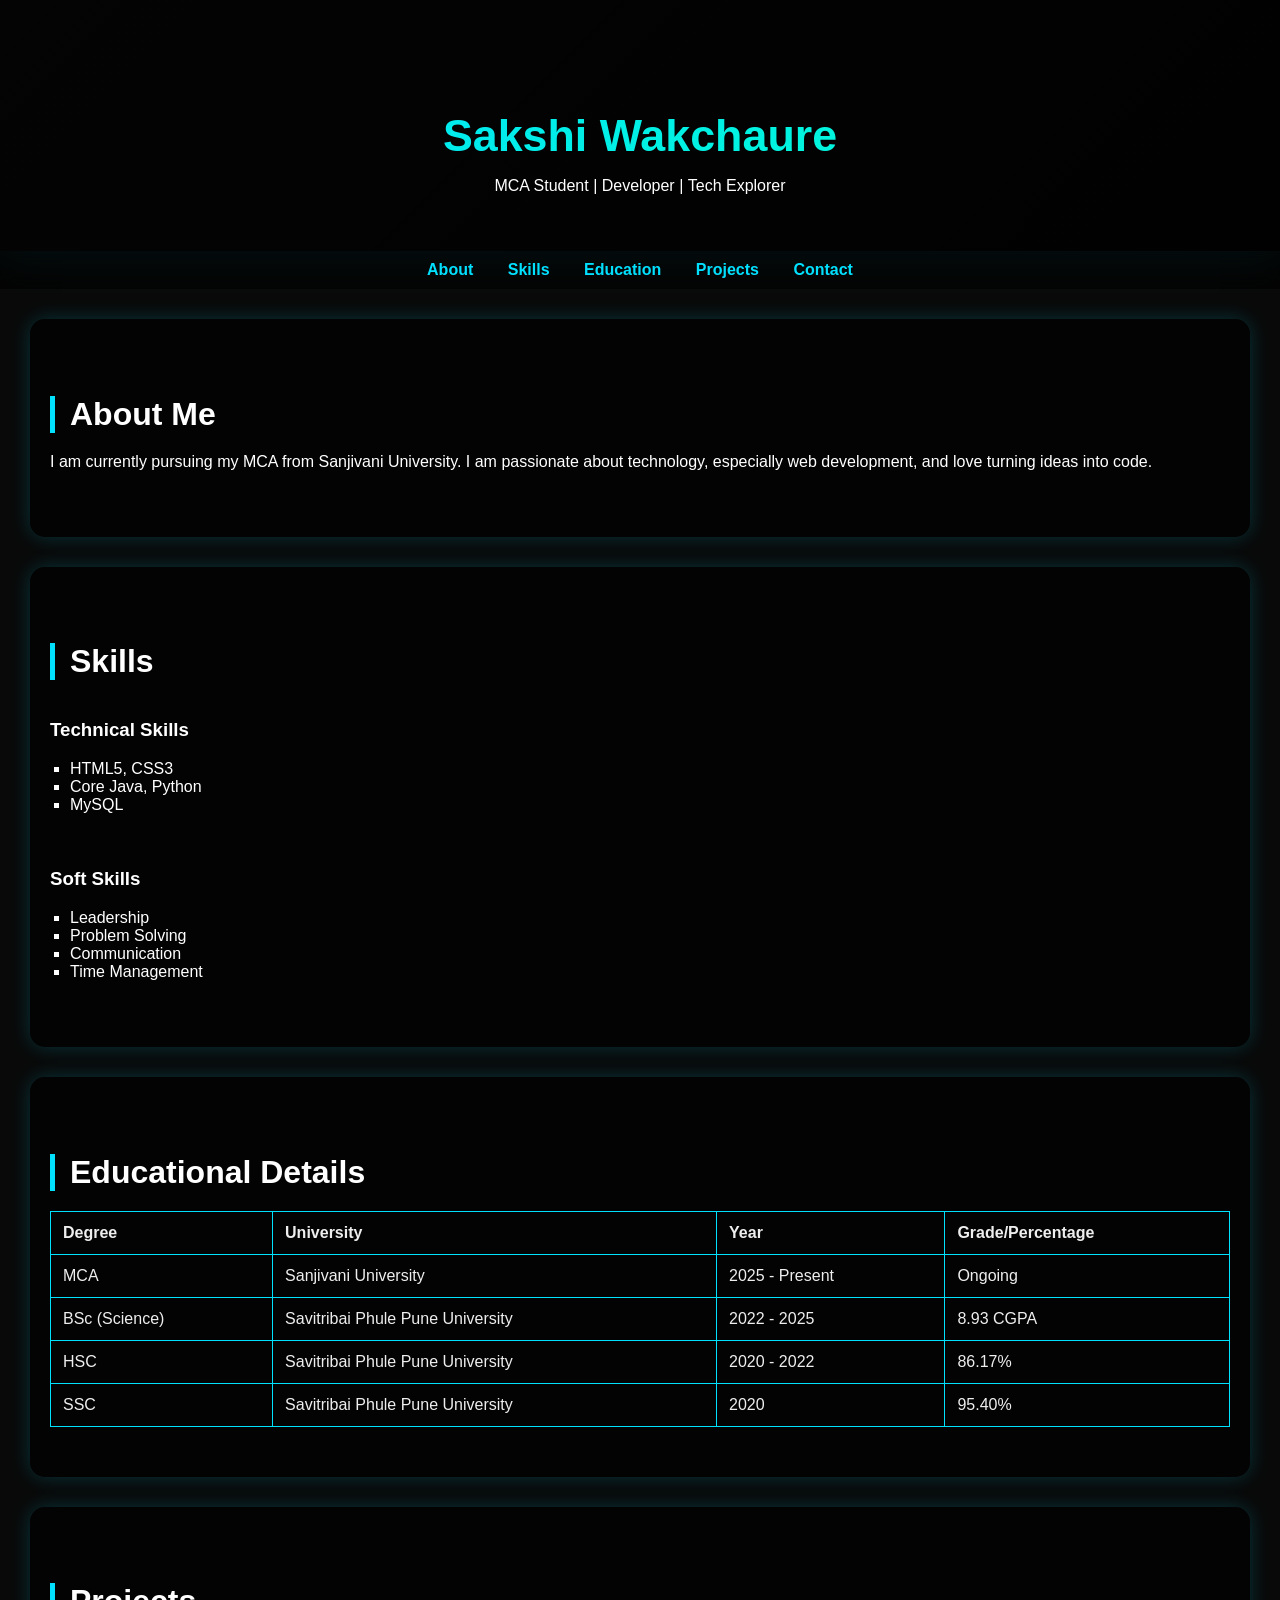
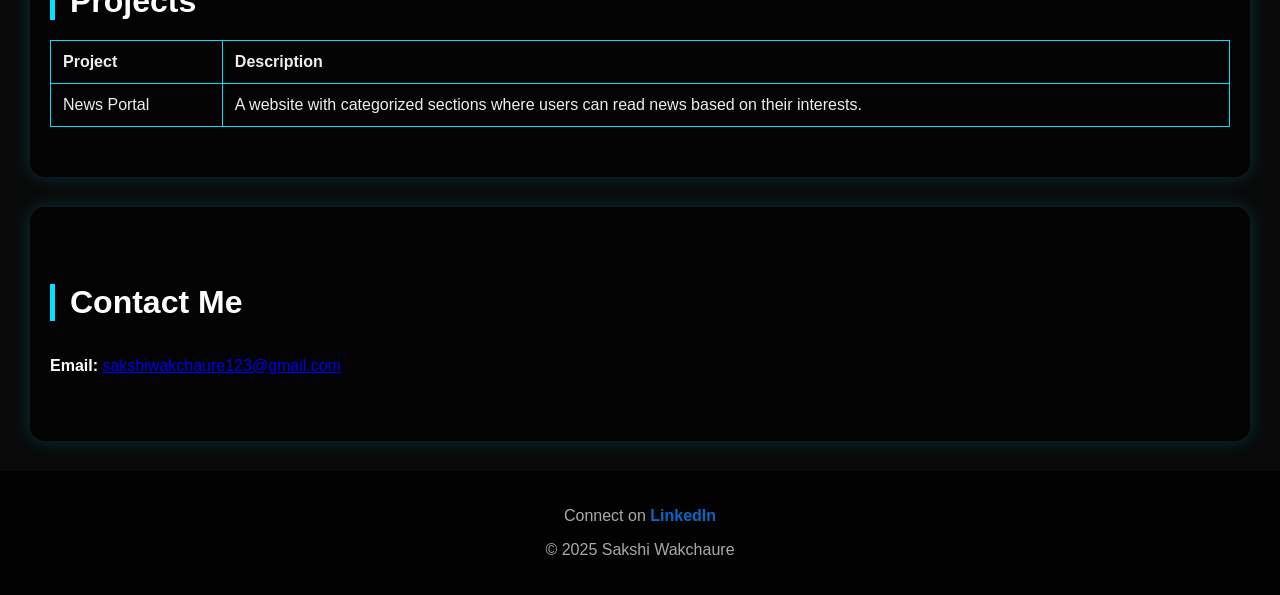
==== index.html @ 6e75778d "Initial portfolio commit" ====
<!DOCTYPE html>
<html lang="en">
<head>
<meta charset="UTF-8">
<meta name="viewport" content="width=device-width, initial-scale=1">
<title>Portfolio</title>

<link rel="stylesheet" href="style.css">

</head>

<body>

<header>
<h1>Sakshi Wakchaure</h1>
<p class="animated-text">
<span>MCA Student</span> |
<span>Developer</span> |
<span>Tech Explorer</span>
</p>
</header>

<nav>
<a href="#about">About</a>
<a href="#skills">Skills</a>
<a href="#education">Education</a>
<a href="#projects">Projects</a>
<a href="#contact">Contact</a>
</nav>

<section id="about">
<h2>About Me</h2>
<p>I am currently pursuing my MCA from Sanjivani University. I am passionate about technology, especially web development, and love turning ideas into code.</p>
</section>

<section id="skills">
<h2>Skills</h2>

<div class="skills-container">

<div>
<h3>Technical Skills</h3>
<ul>
<li>HTML5, CSS3</li>
<li>Core Java, Python</li>
<li>MySQL</li>
</ul>
</div>

<div>
<h3>Soft Skills</h3>
<ul>
<li>Leadership</li>
<li>Problem Solving</li>
<li>Communication</li>
<li>Time Management</li>
</ul>
</div>

</div>
</section>

<section id="education">

<h2>Educational Details</h2>

<table>
<tr>
<th>Degree</th>
<th>University</th>
<th>Year</th>
<th>Grade/Percentage</th>
</tr>

<tr>
<td>MCA</td>
<td>Sanjivani University</td>
<td>2025 - Present</td>
<td>Ongoing</td>
</tr>

<tr>
<td>BSc (Science)</td>
<td>Savitribai Phule Pune University</td>
<td>2022 - 2025</td>
<td>8.93 CGPA</td>
</tr>

<tr>
<td>HSC</td>
<td>Savitribai Phule Pune University</td>
<td>2020 - 2022</td>
<td>86.17%</td>
</tr>

<tr>
<td>SSC</td>
<td>Savitribai Phule Pune University</td>
<td>2020</td>
<td>95.40%</td>
</tr>

</table>
</section>

<section id="projects">

<h2>Projects</h2>

<table>
<tr>
<th>Project</th>
<th>Description</th>
</tr>

<tr>
<td>News Portal</td>
<td>A website with categorized sections where users can read news based on their interests.</td>
</tr>

</table>
</section>

<section id="contact">

<h2>Contact Me</h2>

<div class="contact-info">
<p><strong>Email:</strong>
<a href="mailto:sakshiwakchaure123@gmail.com">
sakshiwakchaure123@gmail.com
</a>
</p>
</div>

</section>

<footer>

<p>
Connect on
<a href="https://www.linkedin.com/in/sakshi-wakchaure-64310526a"
target="_blank"
class="linkedin-link">
LinkedIn
</a>
</p>

<p>© 2025 Sakshi Wakchaure</p>

</footer>

</body>
</html>
---- style.css ----
body{
margin:0;
font-family:'Segoe UI',sans-serif;
color:#fff;
background-color:#090909;
}

header{
text-align:center;
padding:80px 20px 40px;
background:url('https://cdn.pixabay.com/photo/2015/01/08/18/24/programming-593312_1280.jpg') center/cover no-repeat;
position:relative;
overflow:hidden;
animation:fadeInDown 1s ease-out;
box-shadow:0 0 40px rgba(0,224,255,0.2);
}

header::after{
content:'';
position:absolute;
top:0;
left:0;
width:100%;
height:100%;
background:linear-gradient(135deg,rgba(0,0,0,0.6),rgba(0,0,0,0.9));
z-index:0;
}

header h1,
header p{
position:relative;
z-index:1;
}

header h1{
font-size:2.8rem;
margin-bottom:10px;
background:linear-gradient(135deg,#00e0ff,#00ffcc);
-webkit-background-clip:text;
-webkit-text-fill-color:transparent;
}

.animated-text span{
display:inline-block;
opacity:0;
animation:textEnter 1s forwards;
}

.animated-text span:nth-child(1){animation-delay:0.5s;}
.animated-text span:nth-child(2){animation-delay:1.5s;}
.animated-text span:nth-child(3){animation-delay:2.5s;}

@keyframes textEnter{
from{
transform:translateY(20px);
opacity:0;
}
to{
transform:translateY(0);
opacity:1;
}
}

nav{
background:rgba(0,0,0,0.6);
padding:10px;
text-align:center;
position:sticky;
top:0;
z-index:1000;
backdrop-filter:blur(8px);
}

nav a{
color:#00e0ff;
margin:0 15px;
text-decoration:none;
font-weight:bold;
transition:0.3s;
}

nav a:hover{
color:#fff;
transform:scale(1.1);
}

section{
padding:50px 20px;
background-color:rgba(0,0,0,0.6);
margin:30px;
border-radius:15px;
box-shadow:0 0 20px #00e0ff33;
backdrop-filter:blur(4px);
animation:slideUp 1s ease-out;
}

section h2{
font-size:2rem;
border-left:5px solid #00e0ff;
padding-left:15px;
margin-bottom:20px;
transition:0.3s;
}

section h2:hover{
transform:translateX(10px);
color:#00e0ff;
}

.skills-container{
display:flex;
flex-direction:column;
gap:20px;
}

ul{
list-style-type:square;
padding-left:20px;
}

ul li:hover{
transform:translateX(10px);
color:#00e0ff;
}

table{
width:100%;
border-collapse:collapse;
margin-top:10px;
}

table,th,td{
border:1px solid #00e0ff;
}

th,td{
padding:12px;
text-align:left;
color:#eee;
}

.contact-info{
display:flex;
flex-direction:column;
gap:10px;
}

.linkedin-link{
color:#0A66C2;
font-weight:bold;
text-decoration:none;
}

.linkedin-link:hover{
color:#fff;
text-decoration:underline;
}

footer{
text-align:center;
padding:20px;
background-color:rgba(0,0,0,0.8);
color:#aaa;
}

@keyframes fadeInDown{
from{opacity:0;transform:translateY(-30px);}
to{opacity:1;transform:translateY(0);}
}

@keyframes slideUp{
from{opacity:0;transform:translateY(30px);}
to{opacity:1;transform:translateY(0);}
}

@media(max-width:600px){
header h1{
font-size:2rem;
}
}
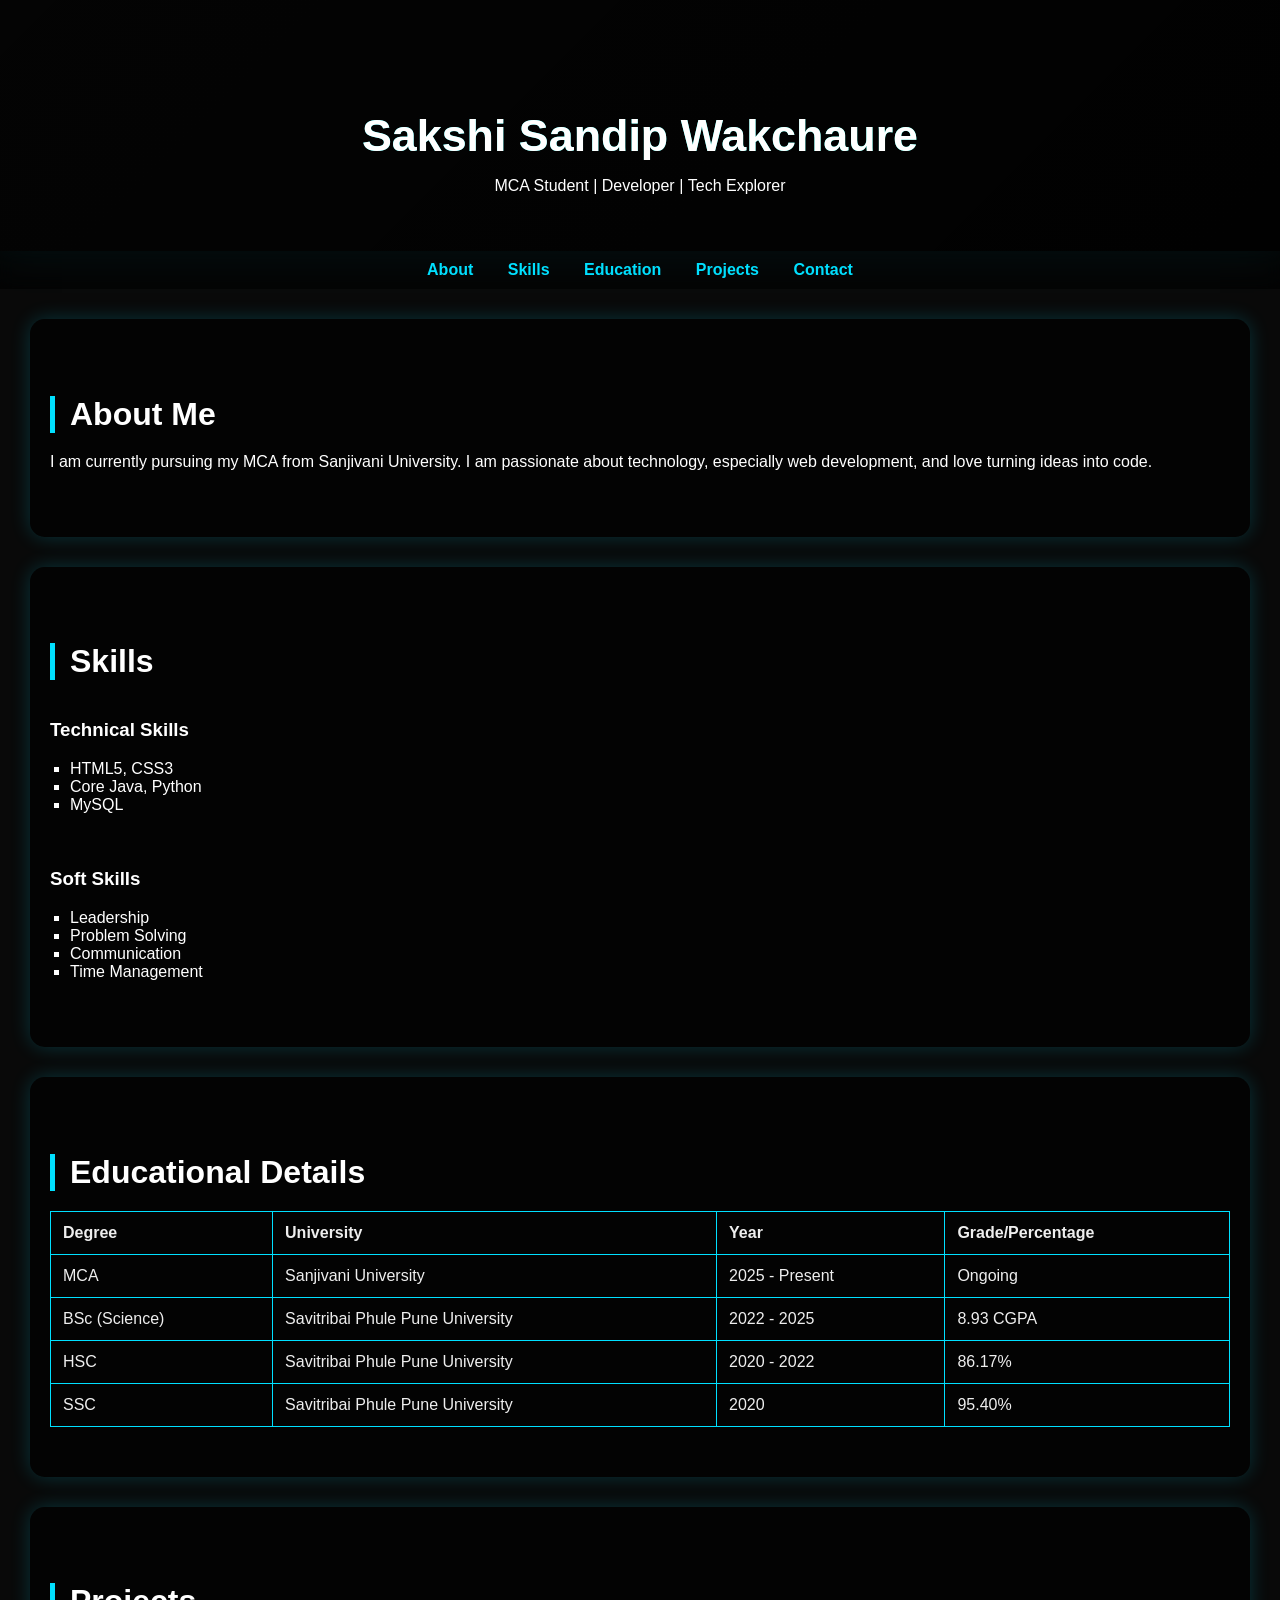
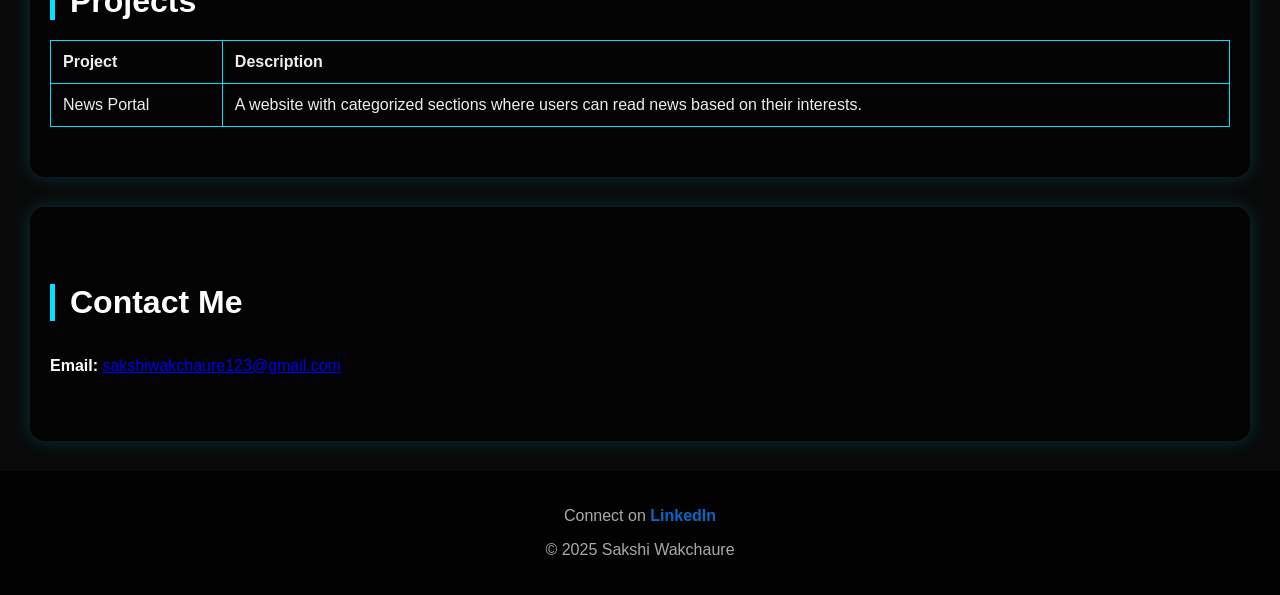
==== commit ff589c6c: "update index.html content" ====
--- a/index.html
+++ b/index.html
@@ -12,7 +12,7 @@
 <body>
 
 <header>
-<h1>Sakshi Wakchaure</h1>
+<h1>Sakshi Sandip Wakchaure</h1>
 <p class="animated-text">
 <span>MCA Student</span> |
 <span>Developer</span> |
--- a/style.css
+++ b/style.css
@@ -36,8 +36,8 @@
 font-size:2.8rem;
 margin-bottom:10px;
 background:linear-gradient(135deg,#00e0ff,#00ffcc);
--webkit-background-clip:text;
--webkit-text-fill-color:transparent;
+background-clip: text;
+-webkit-background-clip: text;
 }
 
 .animated-text span{
